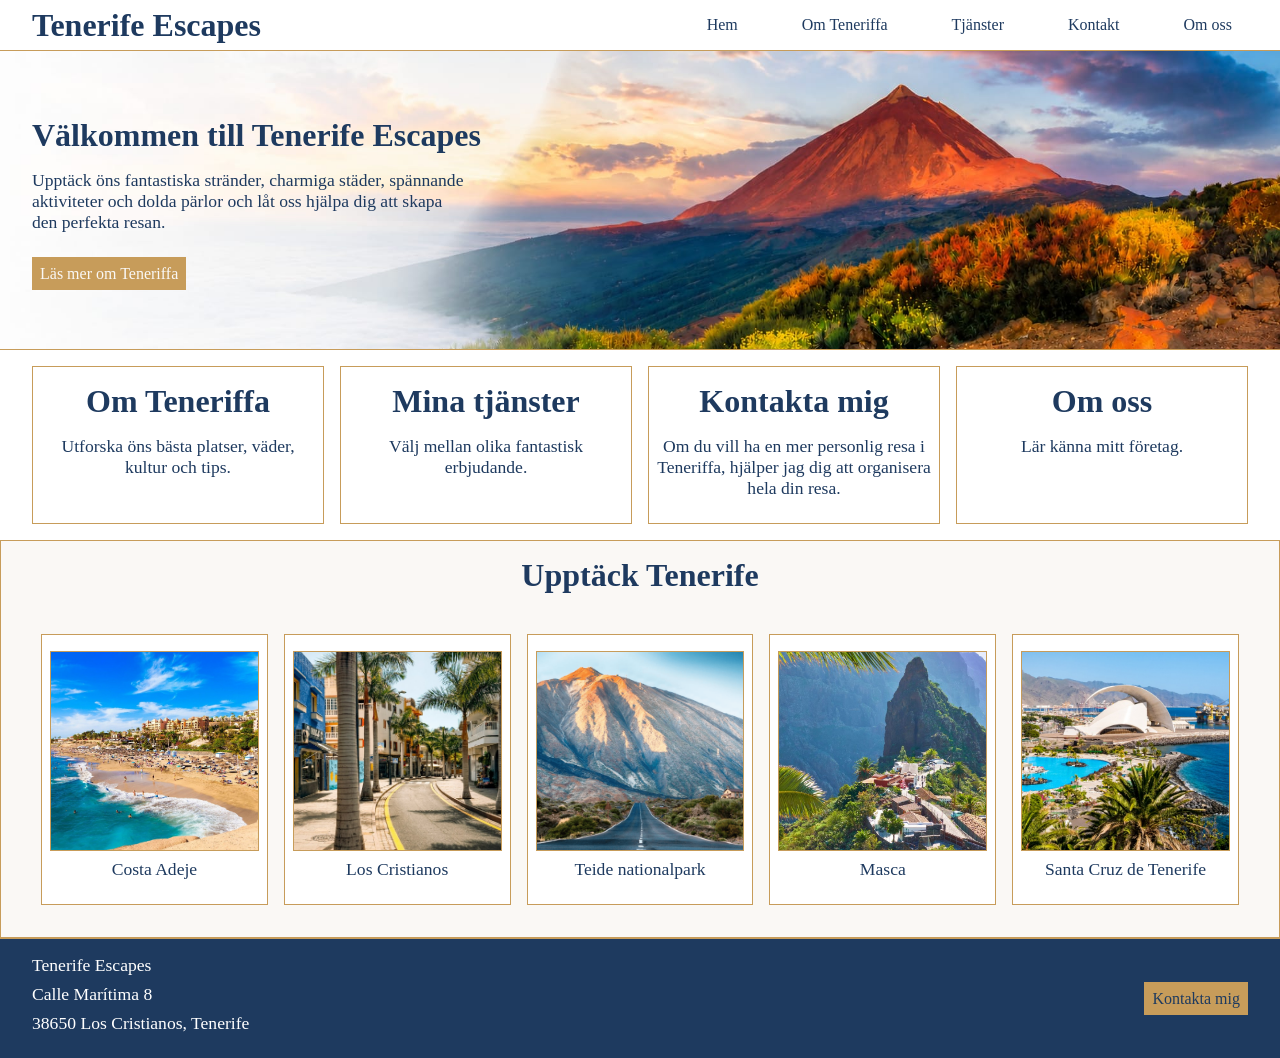
==== index.html @ bcc946e8 "om-teneriffa.html text, design, fixa semantiska elementer med design" ====
<!DOCTYPE html>
<html lang="sv">
<head>
    <meta charset="UTF-8">
    <meta name="viewport" content="width=device-width, initial-scale=1.0">
    <title>Home - Tenerife Escapes</title>
    <link rel="stylesheet" href="style.css">
</head>
<body>
    <header>
        <h1>Tenerife Escapes</h1>
    </header>

    <nav>
        <a href="index.html">Hem</a>
        <a href="nav/om-teneriffa.html">Om Teneriffa</a>
        <a href="nav/tjanster.html">Tjänster</a>
        <a href="nav/kontakt.html">Kontakt</a>
        <a href="nav/om-oss.html">Om oss</a>
    </nav>

    <main>
        <section class="ingress">
            <div class="ingress-interior">
                <h2>Välkommen till Tenerife Escapes</h2>
                <p>Upptäck öns fantastiska stränder, charmiga städer, spännande aktiviteter och dolda pärlor och låt oss hjälpa dig att skapa den perfekta resan.</p>
                <a href="nav/om-teneriffa.html">Läs mer om Teneriffa</a>
            </div>
        </section>

        <div class="article-interior">
            <a href="nav/om-teneriffa.html">
                <article>
                    <h2>Om Teneriffa</h2>
                    <p>Utforska öns bästa platser, väder, kultur och tips.</p>
                </article>
            </a>

            <a href="nav/tjanster.html">
                <article>
                    <h2>Mina tjänster</h2>
                    <p>Välj mellan olika fantastisk erbjudande.</p>
                </article>
            </a>

            <a href="nav/kontakt.html">
                <article>
                    <h2>Kontakta mig</h2>
                    <p>Om du vill ha en mer personlig resa i Teneriffa, hjälper jag dig att organisera hela din resa.</p>
                </article>
            </a>

            <a href="nav/om-oss.html">
                <article>
                    <h2>Om oss</h2>
                    <p>Lär känna mitt företag.</p>
                </article>
            </a>
        </div>

        <section class="stader">
            <h2>Upptäck Tenerife</h2>
            <div class="stader-interior">
                <div class="stad-kort">
                    <img src="images/costa-adeje.jpg" alt="Solig sandstrand med turkost hav i Costa Adeje">
                    <p>Costa Adeje</p>
                </div>

                <div class="stad-kort">
                    <img src="images/los-cristianos.jpg" alt="Palmklädd gågata med vita byggnader i Los Cristianos">
                    <p>Los Cristianos</p>
                </div>
            
                <div class="stad-kort">
                    <img src="images/teide-nationalpark.png" alt="Vulkanen Teide med väg genom ökenlandskap i nationalparken">
                    <p>Teide nationalpark</p>
                </div>

                <div class="stad-kort">
                    <img src="images/masca.jpg" alt="Byn Masca inbäddad i branta bergsklippor med grönska">
                    <p>Masca</p>
                </div>

                <div class="stad-kort">
                    <img src="images/santa-cruz-de-tenerife.jpg" alt="Kustvy över hamn och byggnader i Santa Cruz de Tenerife">
                    <p>Santa Cruz de Tenerife</p>
                </div>
            </div>
        </section>
    </main>

    <footer>
        <div class="footer-interior">
            <div class="adress">
                <p>Tenerife Escapes</p>
                <p>Calle Marítima 8</p>
                <p>38650 Los Cristianos, Tenerife</p>
            </div>

            <div class="konktakt-link">
                <a href="nav/kontakt.html">Kontakta mig</a>
            </div>
        </div>
    </footer>

    <script src="script.js"></script>
</body>
</html>
---- style.css ----
/* color: dark blue: 1E3A5F, light-beige: FAF8F5, 
gold: C79C5A, beige: D8C3A5 */

* {
    box-sizing: border-box;
    padding: 0;
    margin: 0;
}

body {
    background-color: white;
    color: #1E3A5F;
    display: grid;
    grid-template-columns: 1fr 1fr 1fr;
    grid-template-areas: 
    "header nav nav"
    "main main main"
    "footer footer footer";
}

/* Semantiska elementer */
header {
    grid-area: header;
    display: flex;
    align-items: center;
    margin: 0px 32px;
}
nav {
    grid-area: nav;
    display: flex;
    justify-content: flex-end;
    margin-right: 32px;
    gap: 32px;
}
main {
    grid-area: main;
}
footer {
    grid-area: footer;
    background-color: #1E3A5F;
    color: white;
    border-top: 1px solid #C79C5A;
}
section {
    display: flex;
    flex-wrap: wrap;
    background-color: #FAF8F5;
    border-top: 1px solid #C79C5A;
    border-bottom: 1px solid #C79C5A;
}

/* Klasser */
.stader {
    background-color: #FAF8F5;
}

.ingress {
    display: flex;
    flex-direction: column;
    justify-content: center;
    flex-wrap: wrap;
    border-top: 1px solid #C79C5A;
    border-bottom: 1px solid #C79C5A;
    background-image: url("images/bakgrund/ingress.jpeg");
    background-size: cover;
    background-position: center;
    background-repeat: no-repeat;
    min-height: 300px;
}

.om-oss {
    display: flex;
    flex-direction: column;
    gap: 8px;
    flex: 1 1 200px;
}

.stader-interior, .footer-interior, .article-interior, .ingress-interior, .om-oss {
    margin: 16px 32px;
}

.footer-interior {
    display: flex;
    justify-content: space-between;
    align-items: center;
}

.stader-interior, .article-interior {
    display: flex;
    flex-wrap: wrap;
    gap: 16px;
}

.stad-kort {
    display: flex;
    flex-direction: column;
    align-items: center;
    gap: 8px;
    border: 1px solid #C79C5A;
    padding: 16px 8px;
    flex: 1 1 150px;
    background-color: white;
}

.om-teneriffa {
    display: flex;
    flex-direction: column;
    align-items: flex-start;
    gap: 16px;
    margin: 16px 32px;
}

.article-interior a, .stader {
    display: flex;
    flex-direction: column;
    text-align: center;
    gap: 8px;
    border: 1px solid #C79C5A;
    padding: 16px 8px;
    flex: 1 1 200px;
}

.om-teneriffa article {
    border-top: 1px solid #C79C5A;
}

/* Länkar */
a {
    text-decoration: none;
}

nav a {
    color:#1E3A5F;
    padding: 16px;
}

footer a {
    color: #1E3A5F;
}

footer a, .ingress a {
    background-color: #C79C5A;
    padding: 8px;
}

.ingress a {
    color: #FAF8F5;
}

.article-interior a {
    color:#1E3A5F;
}

/* Hover pseudoklass */
.ingress a:hover {
    background-color: #1E3A5F;
}

nav a:hover {
    background-color: #1E3A5F;
    color: #FAF8F5;
}

footer a:hover {
    background-color: #D8C3A5;
}

.article-interior a:hover {
    transition: transform 0.10s ease;
    transform: scale(1.03);
    background-color: #C79C5A;
}

/* Texter */
.ingress p {
    margin-bottom: 32px;
    max-width: 50ch;
}

p {
    max-width: 100ch;
    margin-bottom: 8px;
    font-size: 1.1rem;
}

h2 {
    margin-bottom: 16px;
    font-size: 2rem;
}

h3 {
    font-size: 1.4rem;
}

h4 {
    font-size: 1.3rem;
}

h5 {
    font-size: 1.1rem;
}

ul li {
    margin: 0 32px;
    font-size: 1.1rem;
}

.betona {
    font-weight: bold;
    color: #C79C5A;
}

/* Bilder */
img {
    width: 100%;
    height: auto;
}

.stader-kort img {
    width: 100%;
    height: 150px;
    object-fit: cover;
}

section img {
    width: 100%;
    height: 200px;
    object-fit: cover;
    border: 1px solid #C79C5A;
    background-color: white;
}

/* Mobil-läge */
@media (max-width: 900px) {
    body {
        grid-template-columns: 1fr 1fr;
        grid-template-areas: 
        "header nav"
        "main main"
        "footer footer";
    }
}
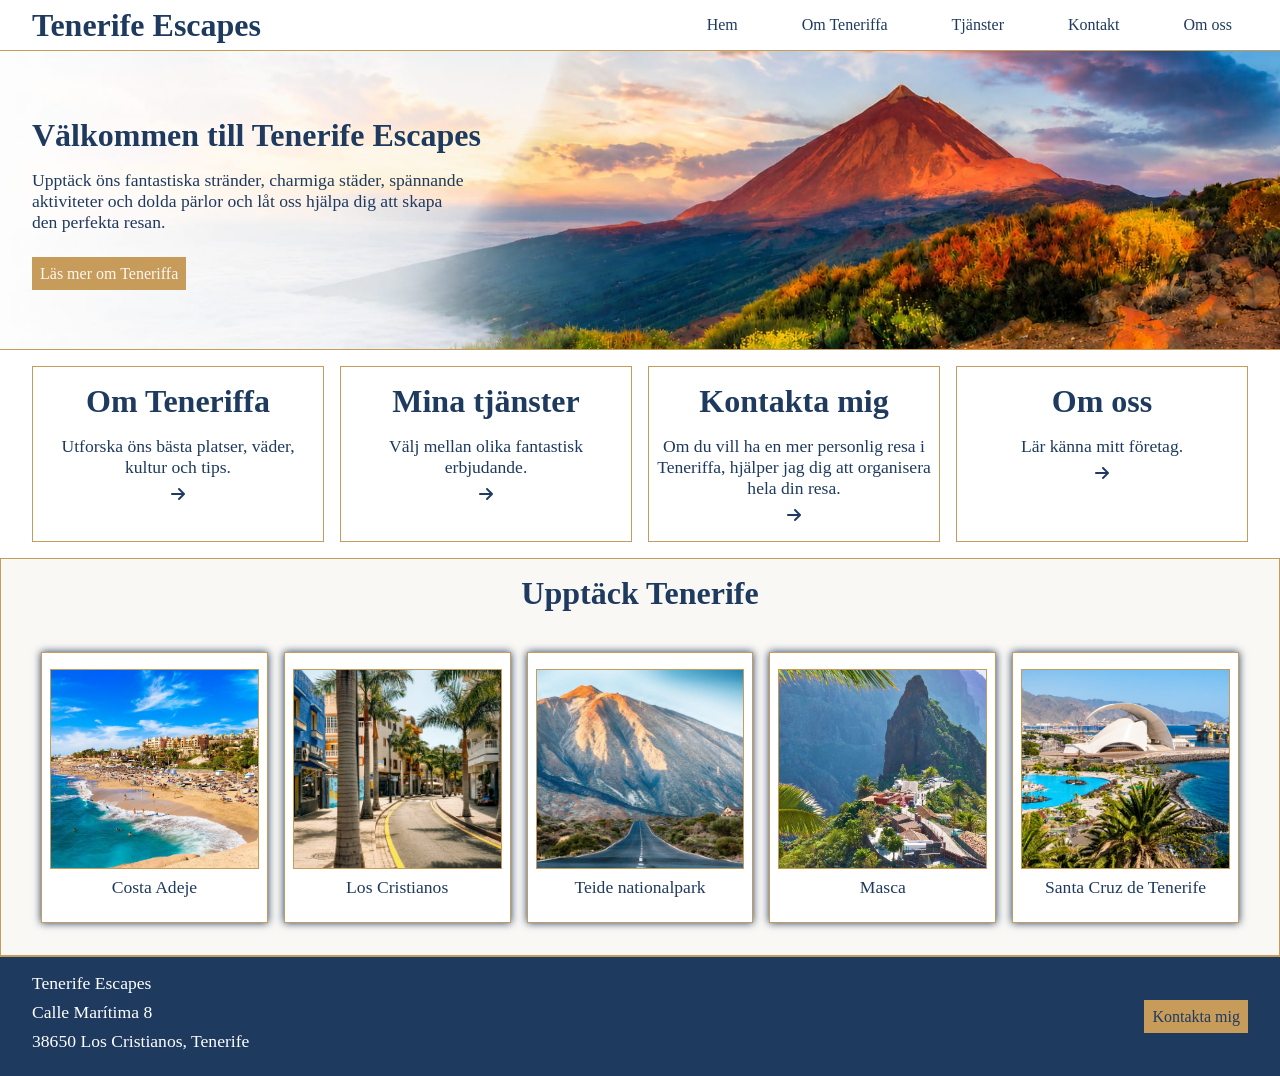
==== commit 2bfced53: "visa mer knappen, kommentarerna, kontaktformulär design" ====
--- a/index.html
+++ b/index.html
@@ -5,8 +5,10 @@
     <meta name="viewport" content="width=device-width, initial-scale=1.0">
     <title>Home - Tenerife Escapes</title>
     <link rel="stylesheet" href="style.css">
+    <link rel="stylesheet" href="https://cdnjs.cloudflare.com/ajax/libs/font-awesome/6.4.0/css/all.min.css">
 </head>
 <body>
+    <!-- Huvudmeny -->
     <header>
         <h1>Tenerife Escapes</h1>
     </header>
@@ -19,7 +21,9 @@
         <a href="nav/om-oss.html">Om oss</a>
     </nav>
 
+    <!-- Huvudinnehåll -->
     <main>
+        <!-- Ingress med bilden -->
         <section class="ingress">
             <div class="ingress-interior">
                 <h2>Välkommen till Tenerife Escapes</h2>
@@ -28,11 +32,14 @@
             </div>
         </section>
 
+        <!-- Artiklar med länkar till menu -->
         <div class="article-interior">
+            <!-- Länkar till menu -->
             <a href="nav/om-teneriffa.html">
                 <article>
                     <h2>Om Teneriffa</h2>
                     <p>Utforska öns bästa platser, väder, kultur och tips.</p>
+                    <i class="fa-solid fa-arrow-right"></i>
                 </article>
             </a>
 
@@ -40,6 +47,7 @@
                 <article>
                     <h2>Mina tjänster</h2>
                     <p>Välj mellan olika fantastisk erbjudande.</p>
+                    <i class="fa-solid fa-arrow-right"></i>
                 </article>
             </a>
 
@@ -47,6 +55,7 @@
                 <article>
                     <h2>Kontakta mig</h2>
                     <p>Om du vill ha en mer personlig resa i Teneriffa, hjälper jag dig att organisera hela din resa.</p>
+                    <i class="fa-solid fa-arrow-right"></i>
                 </article>
             </a>
 
@@ -54,10 +63,12 @@
                 <article>
                     <h2>Om oss</h2>
                     <p>Lär känna mitt företag.</p>
+                    <i class="fa-solid fa-arrow-right"></i>
                 </article>
             </a>
         </div>
 
+        <!-- Bilderna i korten -->
         <section class="stader">
             <h2>Upptäck Tenerife</h2>
             <div class="stader-interior">
@@ -89,6 +100,7 @@
         </section>
     </main>
 
+    <!-- Footer -->
     <footer>
         <div class="footer-interior">
             <div class="adress">
@@ -103,6 +115,7 @@
         </div>
     </footer>
 
+    <!-- Script -->
     <script src="script.js"></script>
 </body>
 </html>
--- a/style.css
+++ b/style.css
@@ -1,6 +1,9 @@
-/* color: dark blue: 1E3A5F, light-beige: FAF8F5, 
-gold: C79C5A, beige: D8C3A5 */
-
+/* 
+- color: dark blue: 1E3A5F, light-beige: FAF8F5, gold: C79C5A, beige: D8C3A5;
+- margin till main content: 16px 32px;
+*/
+
+/* Grundläggande styling */
 * {
     box-sizing: border-box;
     padding: 0;
@@ -48,8 +51,35 @@
     border-top: 1px solid #C79C5A;
     border-bottom: 1px solid #C79C5A;
 }
+form {
+    display: flex;
+    gap: 16px;
+    flex-direction: column;
+    border: 1px solid #C79C5A;
+    padding: 16px;
+    background-color: white;
+    flex-wrap: wrap;
+    justify-content: space-between;
+    flex: 1;
+}
+textarea {
+    resize: horizontal;
+    min-width: 100%;
+    min-height: 10ch;
+}
 
 /* Klasser */
+.om-teneriffa-interior {
+    display: flex;
+    flex-direction: column;
+    gap: 8px;
+    border: 1px solid #C79C5A;
+    background-color: white;
+    box-shadow: 0px 0px 8px #1E3A5F;
+    padding: 16px 8px;
+    flex: 1;
+}
+
 .stader {
     background-color: #FAF8F5;
 }
@@ -75,7 +105,7 @@
     flex: 1 1 200px;
 }
 
-.stader-interior, .footer-interior, .article-interior, .ingress-interior, .om-oss {
+.stader-interior, .footer-interior, .article-interior, .ingress-interior, .kontakt, .om-oss, .om-teneriffa {
     margin: 16px 32px;
 }
 
@@ -100,6 +130,7 @@
     padding: 16px 8px;
     flex: 1 1 150px;
     background-color: white;
+    box-shadow: 0px 0px 8px #1E3A5F;
 }
 
 .om-teneriffa {
@@ -107,7 +138,19 @@
     flex-direction: column;
     align-items: flex-start;
     gap: 16px;
-    margin: 16px 32px;
+}
+
+.kontakt {
+    display: flex;
+    justify-content: space-between;
+    gap: 36px;
+    flex: 1 1 200px;
+}
+
+.kontakt-rad {
+    display: flex;
+    flex-direction: column;
+    gap: 8px;
 }
 
 .article-interior a, .stader {
@@ -122,6 +165,14 @@
 
 .om-teneriffa article {
     border-top: 1px solid #C79C5A;
+}
+
+.dold {
+    display: none;
+}
+
+.visa {
+    display: block;
 }
 
 /* Länkar */
@@ -151,7 +202,20 @@
     color:#1E3A5F;
 }
 
+button {
+    border: none;
+    color:#FAF8F5;
+    background-color: #1E3A5F;
+    padding: 3px 5px;
+    font-size: 1.2rem;
+    cursor: pointer;
+}
+
 /* Hover pseudoklass */
+button:hover {
+    background-color: #C79C5A;
+}
+
 .ingress a:hover {
     background-color: #1E3A5F;
 }
@@ -174,6 +238,10 @@
 /* Texter */
 .ingress p {
     margin-bottom: 32px;
+    max-width: 50ch;
+}
+
+.kontakt p {
     max-width: 50ch;
 }
 
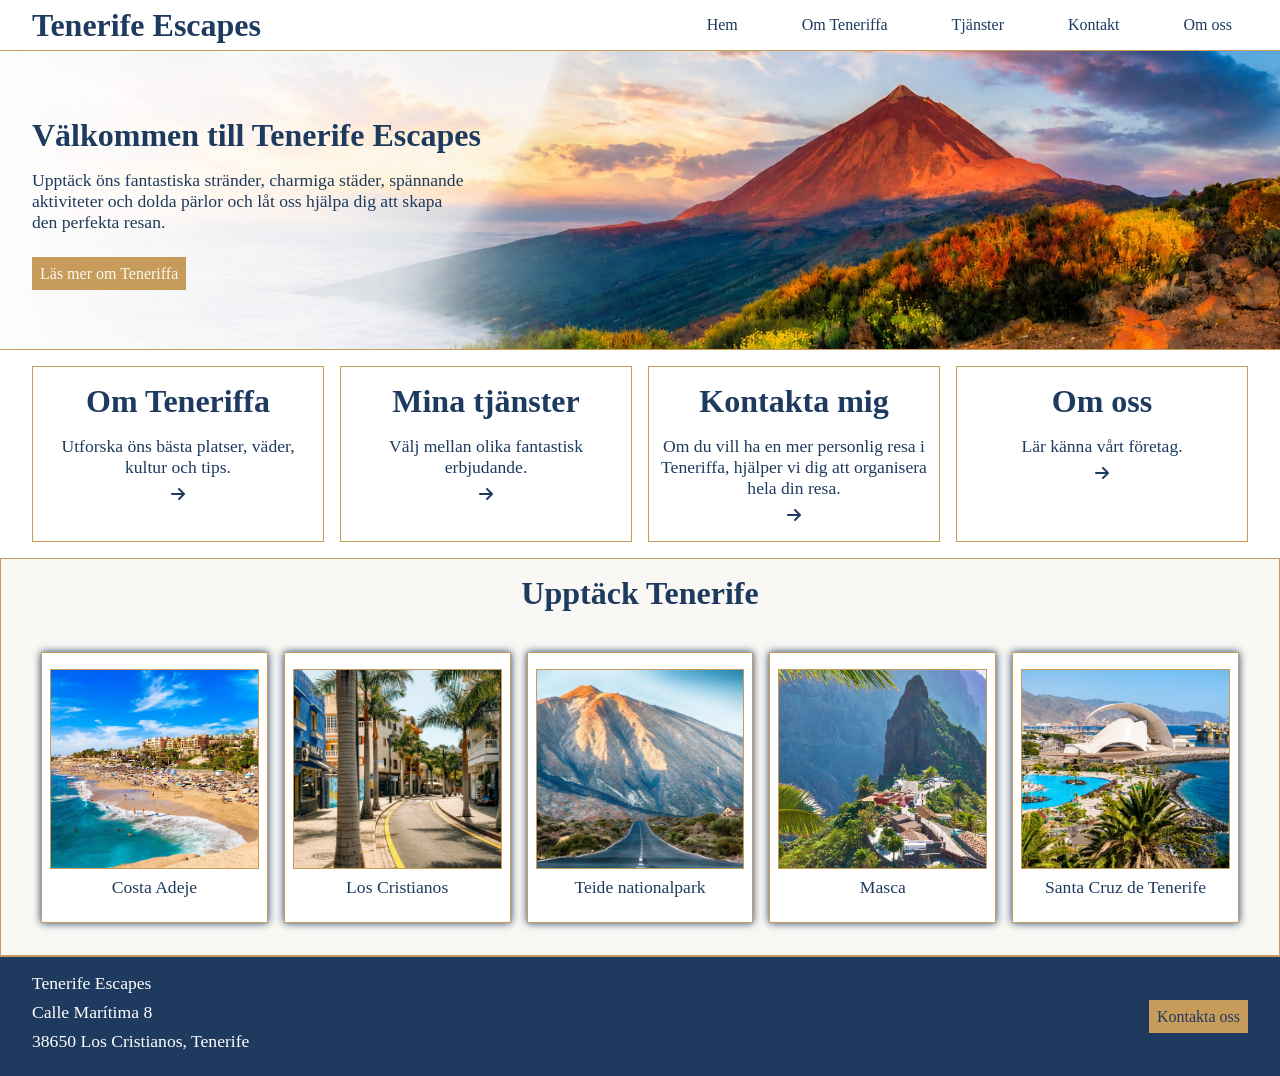
==== commit 291a5c61: "mobile-läge och hamburgermeny läggs till" ====
--- a/index.html
+++ b/index.html
@@ -14,6 +14,9 @@
     </header>
 
     <nav>
+        <button class="open-menu">
+            <i class="fa-solid fa-bars"></i>
+        </button>
         <a href="index.html">Hem</a>
         <a href="nav/om-teneriffa.html">Om Teneriffa</a>
         <a href="nav/tjanster.html">Tjänster</a>
@@ -25,6 +28,7 @@
     <main>
         <!-- Ingress med bilden -->
         <section class="ingress">
+            <img src="images/mobile-lage.jpeg" alt="Bild av Tenerife">
             <div class="ingress-interior">
                 <h2>Välkommen till Tenerife Escapes</h2>
                 <p>Upptäck öns fantastiska stränder, charmiga städer, spännande aktiviteter och dolda pärlor och låt oss hjälpa dig att skapa den perfekta resan.</p>
@@ -54,7 +58,7 @@
             <a href="nav/kontakt.html">
                 <article>
                     <h2>Kontakta mig</h2>
-                    <p>Om du vill ha en mer personlig resa i Teneriffa, hjälper jag dig att organisera hela din resa.</p>
+                    <p>Om du vill ha en mer personlig resa i Teneriffa, hjälper vi dig att organisera hela din resa.</p>
                     <i class="fa-solid fa-arrow-right"></i>
                 </article>
             </a>
@@ -62,7 +66,7 @@
             <a href="nav/om-oss.html">
                 <article>
                     <h2>Om oss</h2>
-                    <p>Lär känna mitt företag.</p>
+                    <p>Lär känna vårt företag.</p>
                     <i class="fa-solid fa-arrow-right"></i>
                 </article>
             </a>
@@ -110,7 +114,7 @@
             </div>
 
             <div class="konktakt-link">
-                <a href="nav/kontakt.html">Kontakta mig</a>
+                <a href="nav/kontakt.html">Kontakta oss</a>
             </div>
         </div>
     </footer>
--- a/style.css
+++ b/style.css
@@ -105,7 +105,7 @@
     flex: 1 1 200px;
 }
 
-.stader-interior, .footer-interior, .article-interior, .ingress-interior, .kontakt, .om-oss, .om-teneriffa {
+.stader-interior, .footer-interior, .article-interior, .ingress-interior, .kontakt, .om-oss, .om-teneriffa, .tjanster {
     margin: 16px 32px;
 }
 
@@ -136,7 +136,8 @@
 .om-teneriffa {
     display: flex;
     flex-direction: column;
-    align-items: flex-start;
+    align-items: space-around;
+    flex: 1;
     gap: 16px;
 }
 
@@ -163,16 +164,19 @@
     flex: 1 1 200px;
 }
 
-.om-teneriffa article {
-    border-top: 1px solid #C79C5A;
-}
-
 .dold {
     display: none;
 }
 
 .visa {
     display: block;
+}
+
+.tjanster {
+    display: flex;
+    gap: 16px;
+    padding: 16px 8px;
+    flex: 1;
 }
 
 /* Länkar */
@@ -209,6 +213,11 @@
     padding: 3px 5px;
     font-size: 1.2rem;
     cursor: pointer;
+    width: 150px;
+}
+
+nav button {
+    display: none;
 }
 
 /* Hover pseudoklass */
@@ -297,14 +306,75 @@
     border: 1px solid #C79C5A;
     background-color: white;
 }
+.ingress img {
+    display: none;
+}
 
 /* Mobil-läge */
 @media (max-width: 900px) {
     body {
-        grid-template-columns: 1fr 1fr;
+        grid-template-columns: 1fr;
+        grid-template-areas: 
+        "header"
+        "nav"
+        "main"
+        "footer";
+    }
+
+    nav {
+        justify-content: flex-start;
+        margin: 0px 16px;
+    }
+
+    .ingress {
+        background-image: none;
+    }
+
+    .ingress img {
+        display: flex;
+    }
+}
+@media (max-width: 610px) {
+    body {
+        grid-template-columns: 4fr 1fr;
         grid-template-areas: 
         "header nav"
         "main main"
         "footer footer";
     }
+
+    .ingress {
+        background-image: none;
+    }
+
+    nav a {
+        display: none;
+    }
+
+    nav button {
+        display: flex;
+        background-color: white;
+        color: #1E3A5F;
+        justify-content: center;
+        align-items: center;
+    }
+
+    nav button:hover {
+        background-color: #1E3A5F;
+        color: #FAF8F5;
+    }
+
+    .show {
+        display: flex;
+        flex-direction: row;
+        align-items: center;
+        gap: 16px;
+    }
+}
+
+@media (max-width: 400px) {
+    .footer-interior {
+        flex-direction: column;
+        gap: 16px;
+    }
 }
